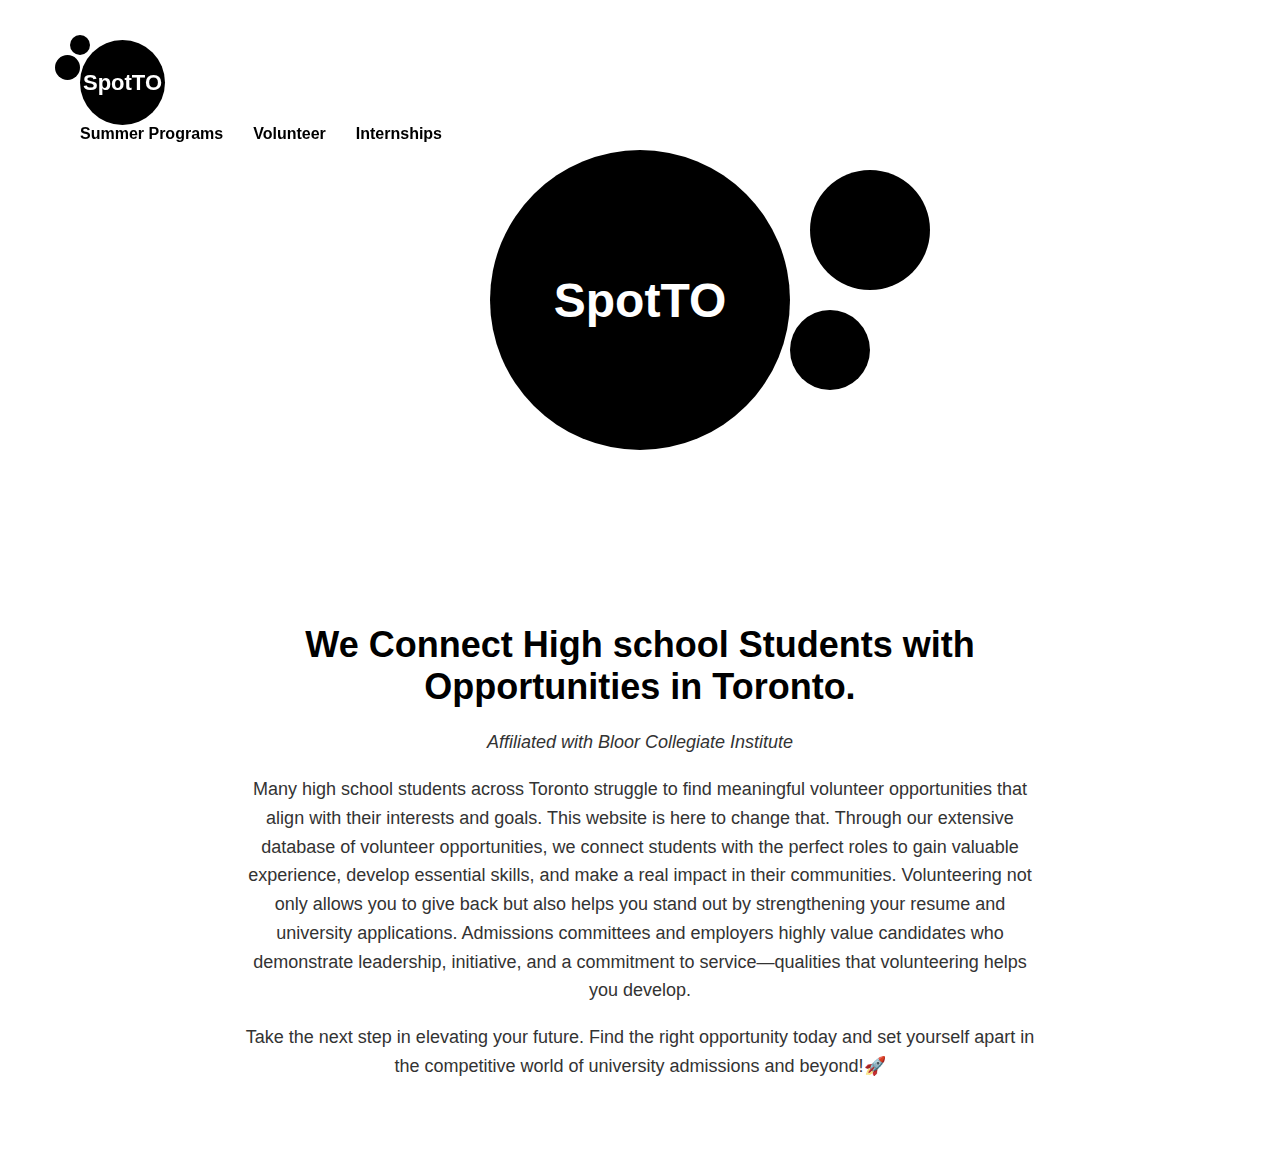
==== docs/index.html @ ed3708a8 "Update index.html" ====
<!DOCTYPE html>
<html>
<head>
    <title>SpotTO</title>
    <link rel="stylesheet" href="style.css">
</head>
<body>
    <!-- Navigation -->
    <nav class="nav-container">   
<!--<a href="#" class="logo-text" style="color: black; text-decoration: bold;"></a>-->
<!-- Note for future leo: im editing this for Chatgpt to remove the shift for the nav to the logo on corner right, if doesnt work just add back  -->
        <div class="logo-container" style="position: relative; margin-left: 30px;">
            <div class="small-bubble" style="position: absolute; width: 20px; height: 20px; background: black; border-radius: 50%; top: -5px; left: -10px;"></div>
            <div class="medium-bubble" style="position: absolute; width: 25px; height: 25px; background: black; border-radius: 50%; top: 15px; left: -25px;"></div>
            <div class="logo-circle" style="background: black; width: 85px; height: 85px; border-radius: 50%; display: flex; justify-content: center; align-items: center;">
                <a href="index.html" class="logo-text" style="color: white; font-weight: bold; font-size: 22px; text-decoration: none;">SpotTO</a>
            </div>
        
        <div class="nav-links">
            <a href="https://leo10901.github.io/Spot/SpotTO/summerprogram.html" style="color: black; font-weight: bold;">Summer Programs</a>
            <a href="https://leo10901.github.io/Spot/SpotTO/volunteer.html" style="color: black; font-weight: bold;">Volunteer</a>
            <a href="https://leo10901.github.io/Spot/SpotTO/Internship.html" style="color: black; font-weight: bold;">Internships</a>
        </div>
    </nav>




        
    <!-- Main Logo Section-->
    <div class="main-content">
        <div class="logo-group">
            <div class="main-circle">
                <span style="font-weight: bold; color: white;">SpotTO</span>
            </div>
            <div class="small-bubble" style="position: absolute; bottom: 160px; right: 20px;"></div>
            <div class="medium-bubble" style="position: absolute; bottom: 260px; right: -40px;"></div>
        
        </div>

        
        



<!-- Main Logo Section 
<div class="logo-group">
    <div class="logo-base main">
      <span class="logo-text">SpotTO</span>
      <div class="bubble small"></div>
      <div class="bubble medium"></div>
    </div>
  </div>
  -->
      
        <div class="text-content">
            <h1>We Connect High school Students with Opportunities in Toronto.</h1>
            <p><i>Affiliated with Bloor Collegiate Institute</i></p>
            <p>Many high school students across Toronto struggle to find meaningful volunteer opportunities that align with their interests and goals. This website is here to change that.

                Through our extensive database of volunteer opportunities, we connect students with the perfect roles to gain valuable experience, develop essential skills, and make a real impact in their communities. Volunteering not only allows you to give back but also helps you stand out by strengthening your resume and university applications. Admissions committees and employers highly value candidates who demonstrate leadership, initiative, and a commitment to service—qualities that volunteering helps you develop.</p>
        
                <p>Take the next step in elevating your future.
                     Find the right opportunity today and set yourself apart in the competitive world of university admissions and beyond!🚀</p>
                </div>
    </div>
    <script src="style.js"></script>
</body>
</html>
---- docs/style.css ----
body {
    margin: 0;
    padding-top: 0;
    font-family: Helvetica, Arial, sans-serif;
    background: white;
}

.nav-container {
        display: flex;
    justify-content: space-between;
    align-items: center;
    padding: 20px 40px;
}

.nav-links {
    display: flex;
    gap: 30px;
}

.spot-container {
    display: center;
justify-content: space-between;
align-items: center;
padding: 20px 40px;
}

.spot-links {
display: center;
gap: 30px;
}



.main-content {
    display: flex;
    flex-direction: column;
    align-items: center;
    padding: 50px 20px;
    text-align: center;
}

.logo-group {
    position: relative;
    width: 500px;
    height: 500px;
    display: flex;
    justify-content: center;
    align-items: center;
    margin-bottom: 50px;
}
.citation{
font-size:10px;

}
.main-circle {
    width: 300px;
    height: 300px;
    background: black;
    border-radius: 50%;
    display: flex;
    justify-content: center;
    align-items: center;
    color: white;
    font-size: 48px;
    position: relative;
}

.small-bubble {
    position: absolute;
    width: 80px;
    height: 80px;
    background: black;
    border-radius: 50%;
    cursor: move;
    user-select: none;
}

.medium-bubble {
    position: absolute;
    width: 120px;
    height: 120px;
    background: black;
    border-radius: 50%;
    cursor: move;
    user-select: none;
}

.text-content {
    max-width: 800px;
    margin: 0 auto;
}

.text-content h1 {
    font-size: 36px;
    margin-bottom: 20px;
}

.text-content p {
    font-size: 18px;
    line-height: 1.6;
    color: #333;
}

/* Navigation Styles */
.nav-container {
/*  position: fixed; */
    width: 100%;
    top: 0;
    z-index: 1000;
    padding: 20px;
    display: flex;
    justify-content: space-between;
    align-items: center;
    background: transparent;
}

.logo-container {
    position: fixed;
    top: 20px;
    left: 30px;
    z-index: 1001;
}

.logo-text {
    color: black;
    font-size: 24px;
    text-decoration: none;
    font-family: Helvetica, Arial, sans-serif;
}

.take-action {
    background: rgba(169, 169, 169, 0.7);
    padding: 10px 20px;
    border-radius: 5px;
}

/* Hero Section Styles */
.hero-section {
    height: 600px;
    background-size: cover;
    background-position: center;
    display: flex;
    align-items: center;
    justify-content: center;
    position: relative;
}

.hero-section::before {
    content: '';
    position: absolute;
    top: 0;
    left: 0;
    right: 0;
    bottom: 0;
    background: rgba(0, 0, 0, 0.3);
}

.hero-title {
    color: white;
    font-size: 72px;
    position: relative;
    z-index: 2;
    text-align: center;
}

/* Logo specific styles */
.logo-circle {
    background: black !important;
    width: 85px;
    height: 85px;
    border-radius: 50%;
    display: flex;
    justify-content: center;
    align-items: center;
}

.logo-circle .logo-text {
    color: white !important;
    font-weight: bold;
}

/* Specific hero sections */
.summer-hero {
    background-image: url('headerfolder/sp.png');
}

.volunteer-hero {
    background-image: url('headerfolder/vt.png');
}

.internship-hero {
    background-image: url('headerfolder/pp.png');
}

#animation-container {
    position: relative;
    width: 400px;
    height: 400px;
}

.center-logo {
    width: 300px;
    height: 300px;
    background: black;
    border: 2px solid black;
    border-radius: 50%;
    display: flex;
    justify-content: center;
    align-items: center;
    font-family: Helvetica, Arial, sans-serif;
    font-size: 48px;
    font-weight: bold;
    cursor: pointer;
    position: relative;
    color: white;
    z-index: 2;
}

/* Bounce animation - faster */
.bounce {
    animation: bounceAnimation 0.4s cubic-bezier(0.36, 0, 0.66, -0.56) forwards;
}

@keyframes bounceAnimation {
    0% { transform: scale(1); }
    50% { transform: scale(1.05); }
    100% { transform: scale(1); }
}

/* Bubbles */
.bubble {
    position: absolute;
    background: black;
    border-radius: 50%;
    opacity: 1;
    transition: transform 0.3s ease-out;
    left: 50%;
    top: 50%;
    transform-origin: center;
    pointer-events: none;
}

#bubble-large {
    width: 120px;
    height: 120px;
    margin-left: -60px;
    margin-top: -60px;
}

#bubble-small {
    width: 80px;
    height: 80px;
    margin-left: -40px;
    margin-top: -40px;
}

.hidden {
    opacity: 0;
    pointer-events: none;
}

/* Content Section */
.content-section {
    position: relative;
    width: 100%;
    padding: 80px 20px;
    text-align: center;
    background: white;
    margin-top: -200px;
    box-sizing: border-box;
    z-index: 2;
}

.content-section h1 {
    font-size: 36px;
    margin-bottom: 40px;
    color: black;
}

.content-section p {
    max-width: 800px;
    margin: 0 auto;
    line-height: 1.6;
    color: #333;
}

.program-list {
    max-width: 800px;
    margin: 0 auto;
    padding: 20px;
}

.program-item {
    display: flex;
    flex-direction: column;
    align-items: center;
    margin-bottom: 60px;
    padding: 20px;
    background: white;
    border-radius: 8px;
    box-shadow: 0 2px 4px rgba(0,0,0,0.1);
    font-weight:bold;
}

.program-image {
    width: 100%;
    max-width: 600px;
    height: 300px;
    object-fit: cover;
    border-radius: 4px;
    margin-bottom: 32px;
}

.program-content {
    width: 100%;
    text-align: left;
}

.program-content h3 {
    font-family: Helvetica, Arial, sans-serif;
    font-weight: bold;
    font-size: 24px;
    margin-bottom: 16px;
    color: #333;
}

.program-content p {
    font-family: Helvetica, Arial, sans-serif;
    font-size: 16px;
    line-height: 1.15;
    margin-bottom: 16px;
    color: #666;
}

.apply-button {
    display: inline-block;
    padding: 12px 24px;
    background-color: #000;
    color: white;
    text-decoration: none;
    border-radius: 4px;
    font-family: Helvetica, Arial, sans-serif;
    font-weight: bold;
    margin-top: 16px;
}

.apply-button:hover {
    background-color: #333;
}

/* Fix stacking context */
.nav-container {
    position: fixed;
    top: 0;
    width: 100%;
    z-index: 1000;
}
.nav-links a {
    text-decoration: none;
    color: white;
  transition: color 0.1s ease;
}

.hero-section {
    position: relative;
    z-index: 1;
}

.content-section {
    position: relative;
    z-index: 2;
}

/* Remove any potential interference */
* {
    box-sizing: border-box;
}

html {
    height: auto;
    overflow-y: scroll;
}

/* Volunteer Hero Section */
.volunteer-hero::before {
    content: '';
    position: absolute;
    top: 0;
    left: 0;
    right: 0;
    bottom: 0;
    background: rgba(0, 0, 0, 0.3);
}

.volunteer-hero {
    background-image: url('headerfolder/vt.png');
    background-size: cover;
    background-position: center;
    image-rendering: -webkit-optimize-contrast;
    image-rendering: crisp-edges;
    -ms-interpolation-mode: nearest-neighbor;
    background-repeat: no-repeat;
}

.internship-hero {
    background-image: url('headerfolder/pp.png');
    background-size: cover;
    background-position: center;
}

/*
.small-bubble {
    position: absolute;
    width: 80px;
    height: 80px;
    background: black;
    border-radius: 50%;
    cursor: move;
    user-select: none;
    display: none; }
*/

/*.medium-bubble {
    position: absolute;
    width: 120px;
    height: 120px;
    background: black;
    border-radius: 50%;
    cursor: move;
    user-select: none;
    display: none;
}
*/
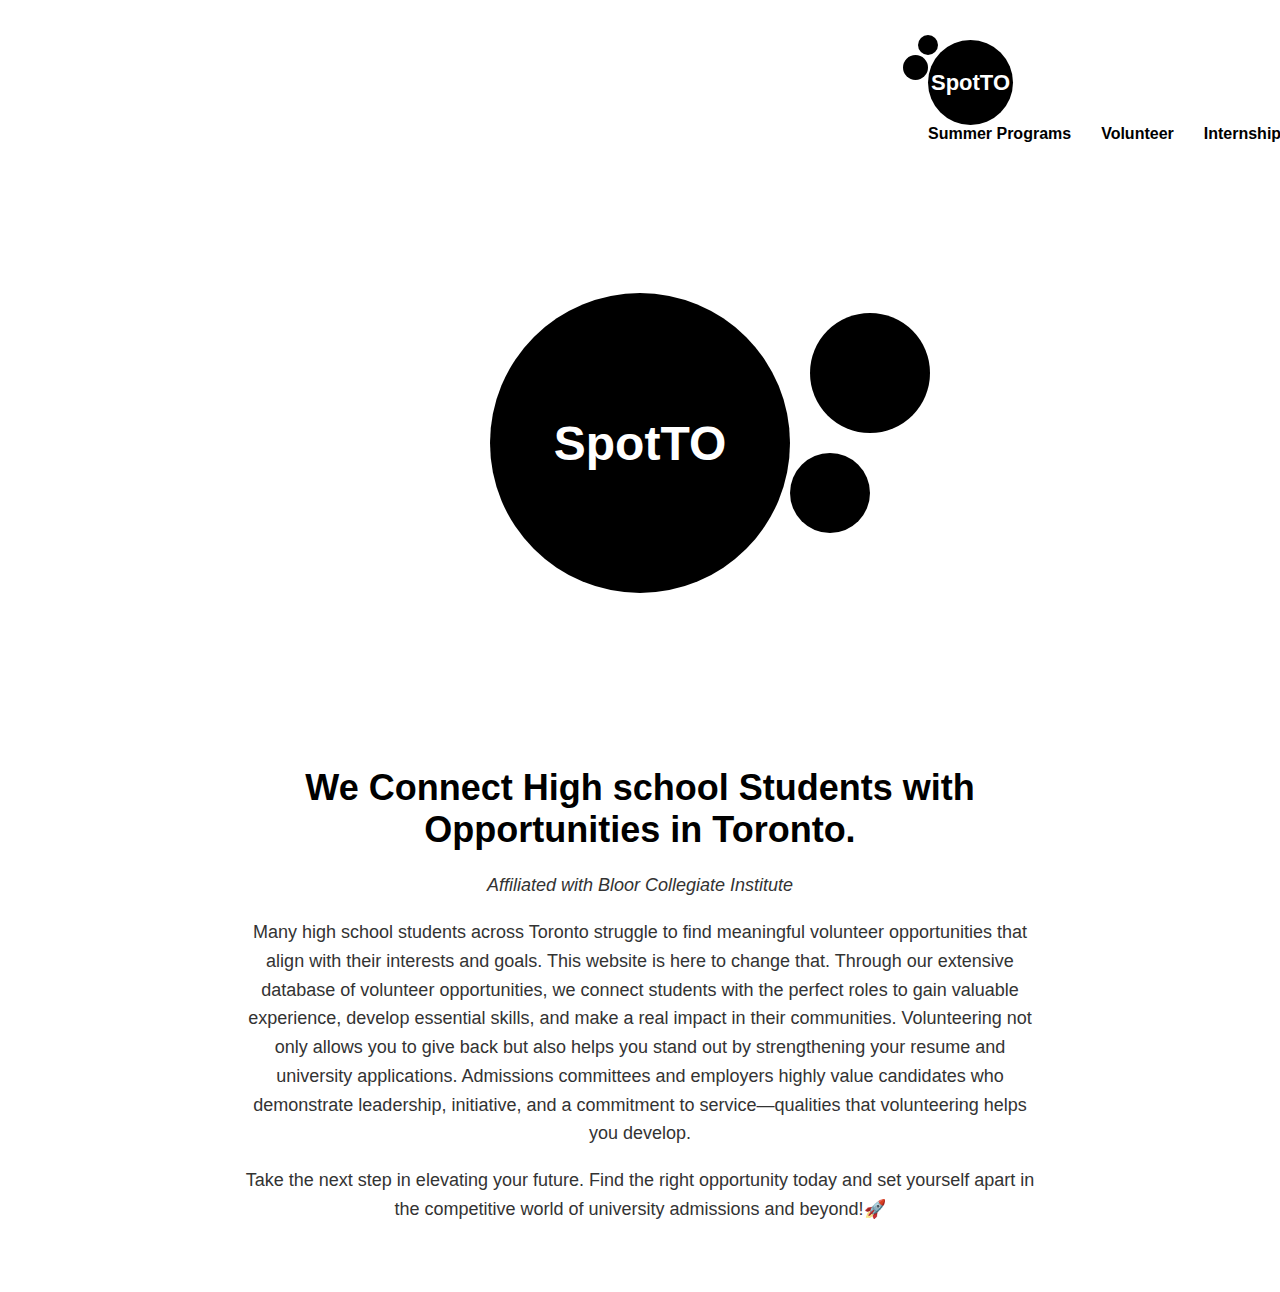
==== commit 3819a80c: "Update index.html" ====
--- a/docs/index.html
+++ b/docs/index.html
@@ -17,9 +17,9 @@
             </div>
         
         <div class="nav-links">
-            <a href="https://leo10901.github.io/Spot/SpotTO/summerprogram.html" style="color: black; font-weight: bold;">Summer Programs</a>
-            <a href="https://leo10901.github.io/Spot/SpotTO/volunteer.html" style="color: black; font-weight: bold;">Volunteer</a>
-            <a href="https://leo10901.github.io/Spot/SpotTO/Internship.html" style="color: black; font-weight: bold;">Internships</a>
+            <a href="Spot/docs/summerprogram.html" style="color: black; font-weight: bold;">Summer Programs</a>
+            <a href="Spot/docs/volunteer.html" style="color: black; font-weight: bold;">Volunteer</a>
+            <a href="Spot/docs/Internship.html" style="color: black; font-weight: bold;">Internships</a>
         </div>
     </nav>
 
--- a/docs/style.css
+++ b/docs/style.css
@@ -5,12 +5,12 @@
     background: white;
 }
 
-.nav-container {
+/*.nav-container {
         display: flex;
     justify-content: space-between;
     align-items: center;
     padding: 20px 40px;
-}
+}*/
 
 .nav-links {
     display: flex;
@@ -101,7 +101,7 @@
     color: #333;
 }
 
-/* Navigation Styles */
+/* Navigation Styles*/
 .nav-container {
 /*  position: fixed; */
     width: 100%;
@@ -109,7 +109,7 @@
     z-index: 1000;
     padding: 20px;
     display: flex;
-    justify-content: space-between;
+    justify-content: flex-end;
     align-items: center;
     background: transparent;
 }
@@ -348,13 +348,13 @@
     background-color: #333;
 }
 
-/* Fix stacking context */
+/* Fix stacking context
 .nav-container {
     position: fixed;
     top: 0;
     width: 100%;
     z-index: 1000;
-}
+} */
 .nav-links a {
     text-decoration: none;
     color: white;
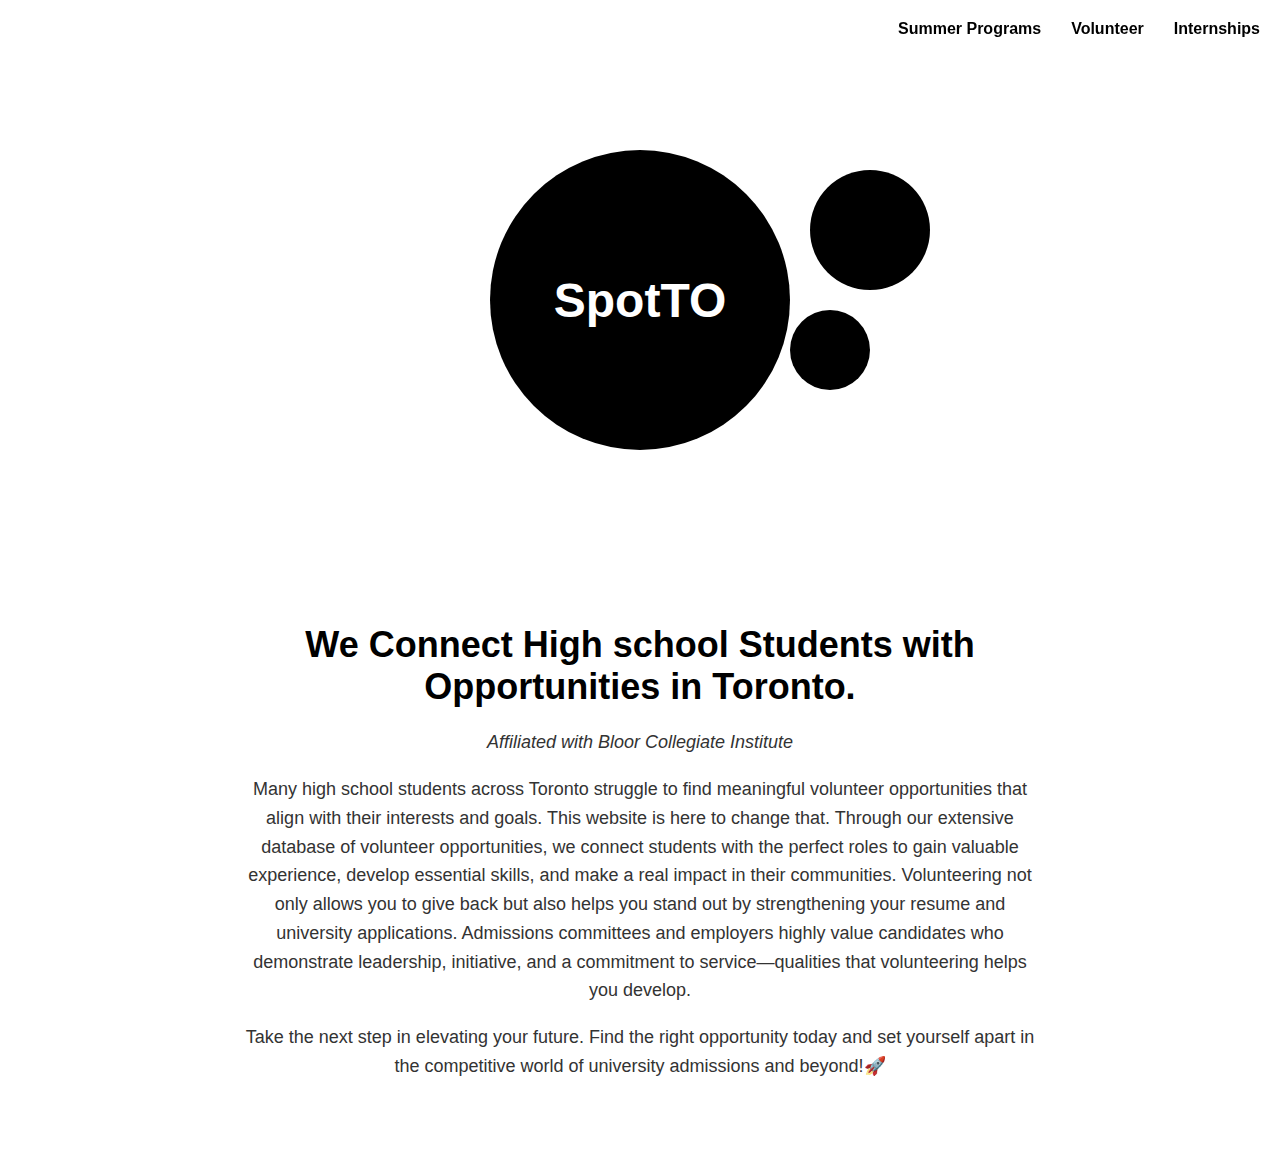
==== commit 5abd5771: "Update index.html" ====
--- a/docs/index.html
+++ b/docs/index.html
@@ -9,12 +9,6 @@
     <nav class="nav-container">   
 <!--<a href="#" class="logo-text" style="color: black; text-decoration: bold;"></a>-->
 <!-- Note for future leo: im editing this for Chatgpt to remove the shift for the nav to the logo on corner right, if doesnt work just add back  -->
-        <div class="logo-container" style="position: relative; margin-left: 30px;">
-            <div class="small-bubble" style="position: absolute; width: 20px; height: 20px; background: black; border-radius: 50%; top: -5px; left: -10px;"></div>
-            <div class="medium-bubble" style="position: absolute; width: 25px; height: 25px; background: black; border-radius: 50%; top: 15px; left: -25px;"></div>
-            <div class="logo-circle" style="background: black; width: 85px; height: 85px; border-radius: 50%; display: flex; justify-content: center; align-items: center;">
-                <a href="index.html" class="logo-text" style="color: white; font-weight: bold; font-size: 22px; text-decoration: none;">SpotTO</a>
-            </div>
         
         <div class="nav-links">
             <a href="Spot/docs/summerprogram.html" style="color: black; font-weight: bold;">Summer Programs</a>
--- a/docs/style.css
+++ b/docs/style.css
@@ -103,7 +103,7 @@
 
 /* Navigation Styles*/
 .nav-container {
-/*  position: fixed; */
+    position: fixed; 
     width: 100%;
     top: 0;
     z-index: 1000;
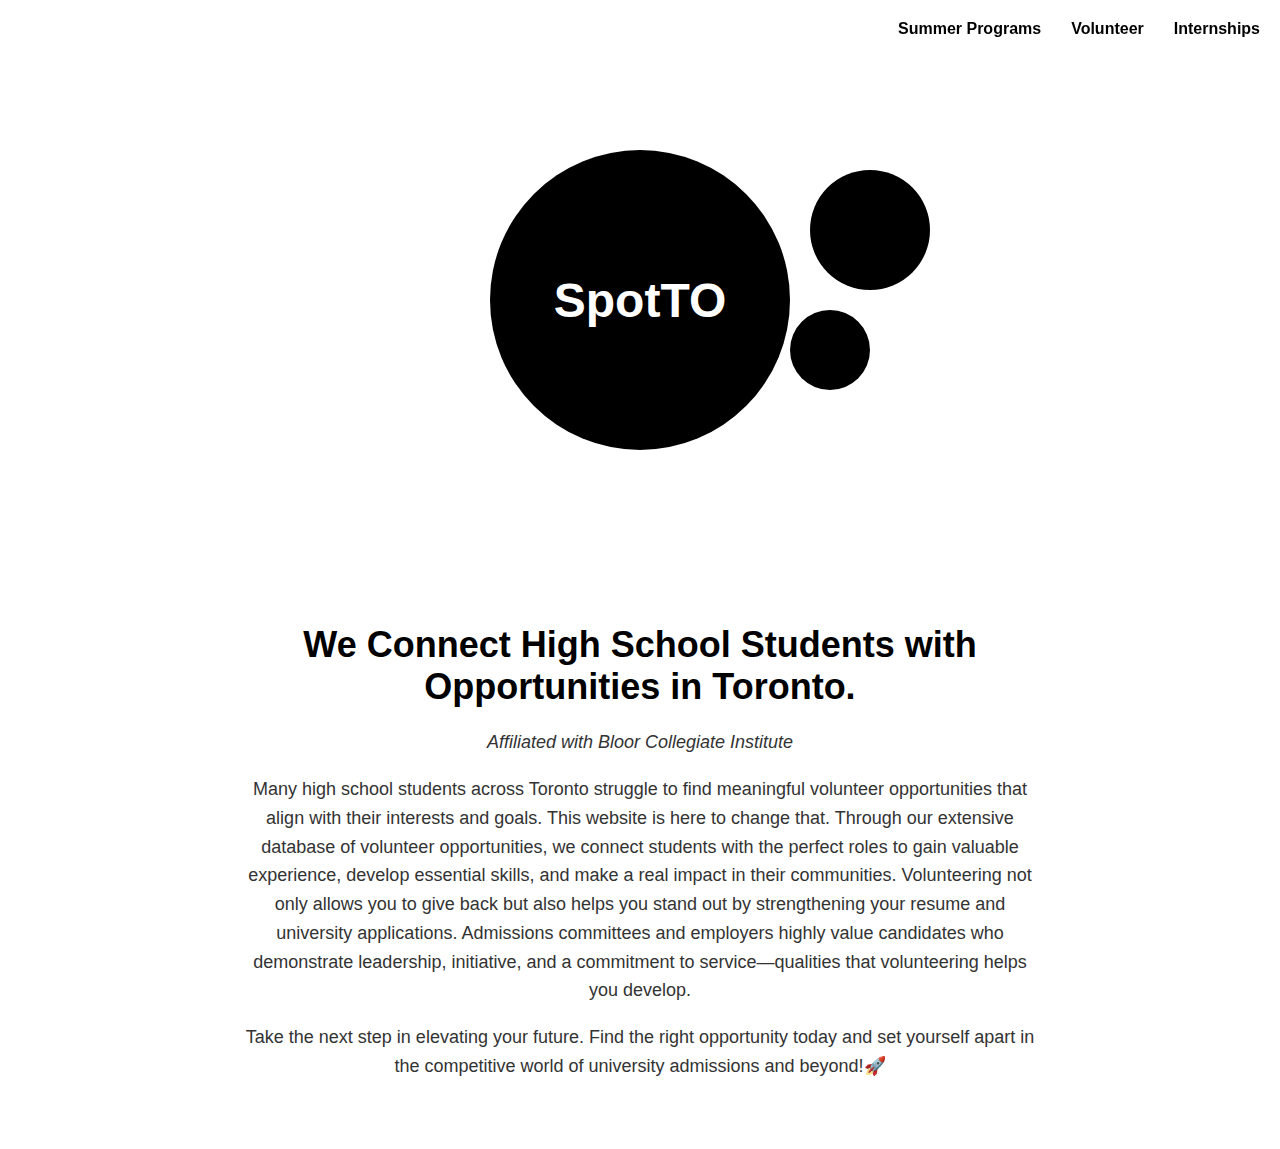
==== commit 26ceec46: "Update index.html" ====
--- a/docs/index.html
+++ b/docs/index.html
@@ -11,16 +11,13 @@
 <!-- Note for future leo: im editing this for Chatgpt to remove the shift for the nav to the logo on corner right, if doesnt work just add back  -->
         
         <div class="nav-links">
-            <a href="Spot/docs/summerprogram.html" style="color: black; font-weight: bold;">Summer Programs</a>
-            <a href="Spot/docs/volunteer.html" style="color: black; font-weight: bold;">Volunteer</a>
-            <a href="Spot/docs/Internship.html" style="color: black; font-weight: bold;">Internships</a>
+            <a href="summerprogram.html" style="color: black; font-weight: bold;">Summer Programs</a>
+            <a href="volunteer.html" style="color: black; font-weight: bold;">Volunteer</a>
+            <a href="Internship.html" style="color: black; font-weight: bold;">Internships</a>
         </div>
     </nav>
 
-
-
-
-        
+       
     <!-- Main Logo Section-->
     <div class="main-content">
         <div class="logo-group">
@@ -32,23 +29,9 @@
         
         </div>
 
-        
-        
-
-
-
-<!-- Main Logo Section 
-<div class="logo-group">
-    <div class="logo-base main">
-      <span class="logo-text">SpotTO</span>
-      <div class="bubble small"></div>
-      <div class="bubble medium"></div>
-    </div>
-  </div>
-  -->
       
         <div class="text-content">
-            <h1>We Connect High school Students with Opportunities in Toronto.</h1>
+            <h1>We Connect High School Students with Opportunities in Toronto.</h1>
             <p><i>Affiliated with Bloor Collegiate Institute</i></p>
             <p>Many high school students across Toronto struggle to find meaningful volunteer opportunities that align with their interests and goals. This website is here to change that.
 
--- a/docs/style.css
+++ b/docs/style.css
@@ -5,12 +5,17 @@
     background: white;
 }
 
-/*.nav-container {
-        display: flex;
+.nav-containerwhite {
+       position: fixed; 
+    width: 100%;
+    top: 0;
+    z-index: 1000;
+    padding: 20px;
+    display: flex;
     justify-content: space-between;
     align-items: center;
-    padding: 20px 40px;
-}*/
+    background: transparent
+}
 
 .nav-links {
     display: flex;
@@ -408,26 +413,4 @@
     background-position: center;
 }
 
-/*
-.small-bubble {
-    position: absolute;
-    width: 80px;
-    height: 80px;
-    background: black;
-    border-radius: 50%;
-    cursor: move;
-    user-select: none;
-    display: none; }
-*/
-
-/*.medium-bubble {
-    position: absolute;
-    width: 120px;
-    height: 120px;
-    background: black;
-    border-radius: 50%;
-    cursor: move;
-    user-select: none;
-    display: none;
-}
-*/
+
